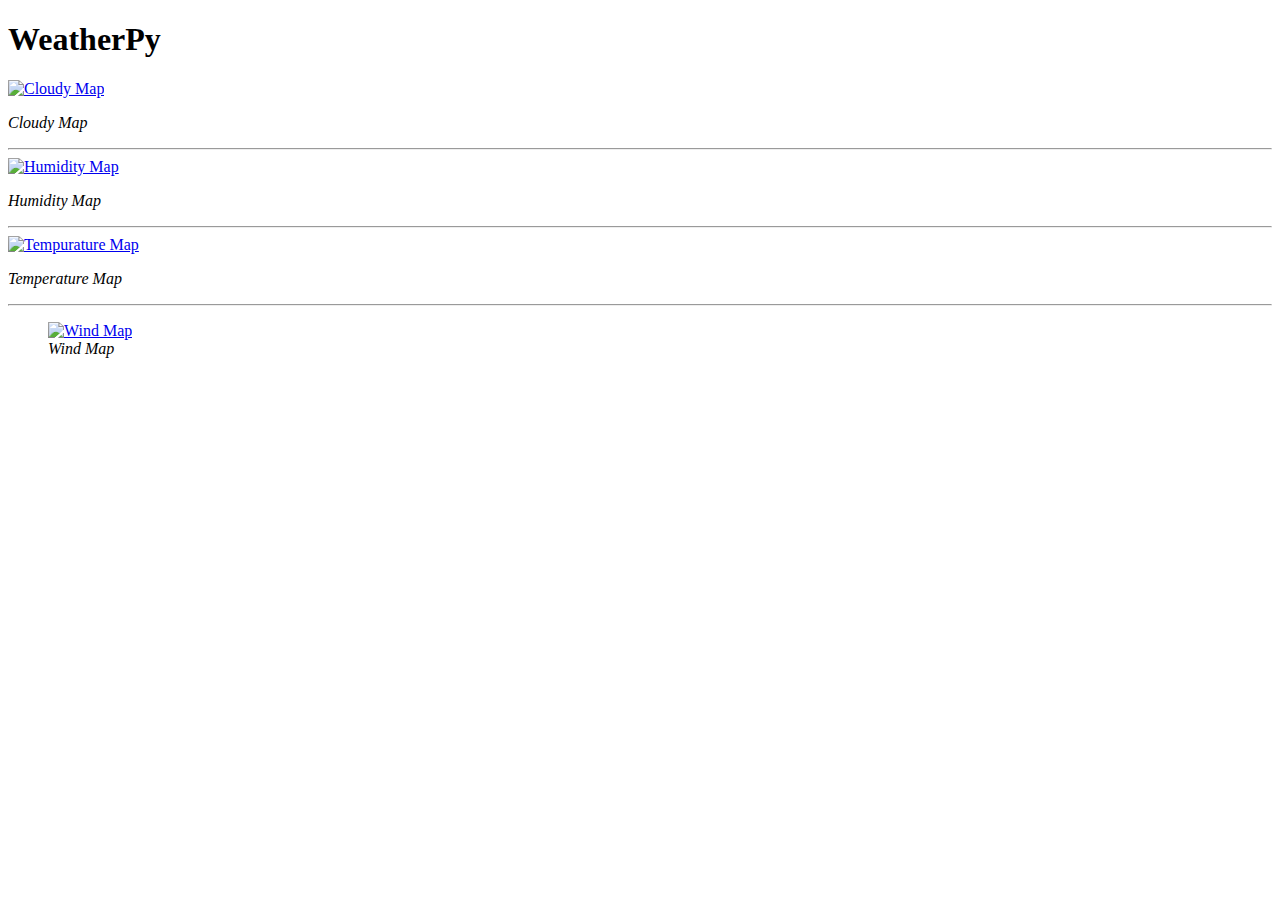
==== index.html @ cb486c6c "adding file" ====
<!DOCTYPE html>
<html lang="en">

<head>
  <meta charset="UTF-8">
  <title>WeatherPy</title>
</head>

<body>
  <section>
    <h1>WeatherPy</h1>
    <article>
    <a target="_blank" href="assets/images/cloudymap.png">
      <img src="assets/images/cloudymap.png" alt="Cloudy Map">
    </a>
    <p><em>Cloudy Map</em></p>
    </article>
    <hr>
    <article>
    <a target="_blank" href="assets/images/humiditymap.png">
    <img src="assets/images/humiditymap.png" alt="Humidity Map">
    </a>
    <p><em>Humidity Map</em></p>
    </article>
    <hr>
    <article>
      <a href="assets/images/temperaturemap.png">
      <img target="_blank" src="assets/images/temperaturemap.png" alt="Tempurature Map">
      </a>
      <p><em>Temperature Map</em></p>
    </article>
    <hr>
    <!-- an example using figure/ficaption -->
    <figure>
      <a target="_blank" href="assets/images/windmap.png">
      <img src="assets/images/windmap.png" alt="Wind Map">
      </a>
      <figcaption><em>Wind Map</em></figcaption>
    </figure>
  </section>
</body>

</html>
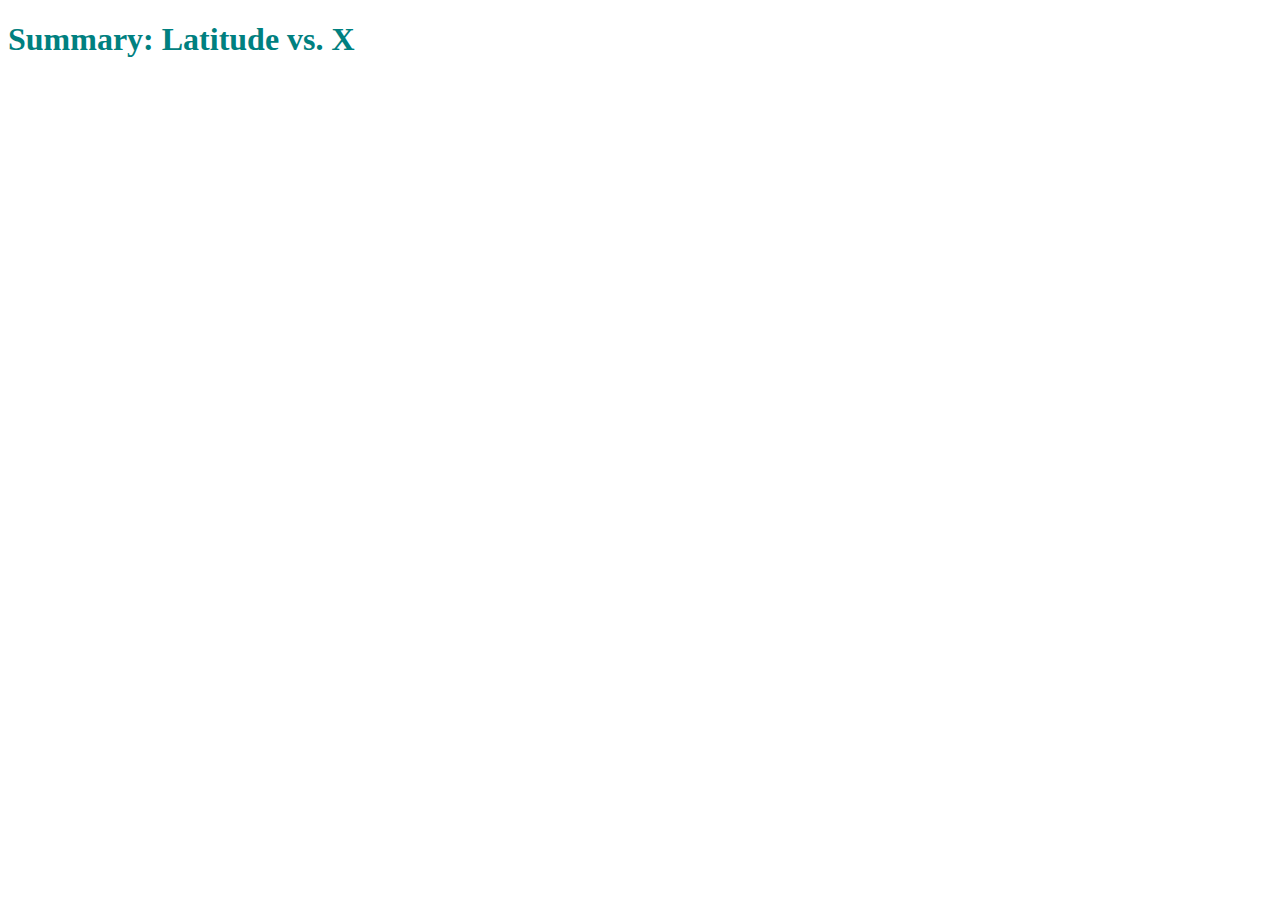
==== commit 662b21f4: "adding css" ====
--- a/index.html
+++ b/index.html
@@ -3,41 +3,17 @@
 
 <head>
   <meta charset="UTF-8">
-  <title>WeatherPy</title>
+  <title>Web-Design Homework M. Medina</title>
+  <link rel="stylesheet" href="styles.css">
 </head>
 
 <body>
-  <section>
-    <h1>WeatherPy</h1>
-    <article>
-    <a target="_blank" href="assets/images/cloudymap.png">
-      <img src="assets/images/cloudymap.png" alt="Cloudy Map">
-    </a>
-    <p><em>Cloudy Map</em></p>
-    </article>
-    <hr>
-    <article>
-    <a target="_blank" href="assets/images/humiditymap.png">
-    <img src="assets/images/humiditymap.png" alt="Humidity Map">
-    </a>
-    <p><em>Humidity Map</em></p>
-    </article>
-    <hr>
-    <article>
-      <a href="assets/images/temperaturemap.png">
-      <img target="_blank" src="assets/images/temperaturemap.png" alt="Tempurature Map">
-      </a>
-      <p><em>Temperature Map</em></p>
-    </article>
-    <hr>
-    <!-- an example using figure/ficaption -->
-    <figure>
-      <a target="_blank" href="assets/images/windmap.png">
-      <img src="assets/images/windmap.png" alt="Wind Map">
-      </a>
-      <figcaption><em>Wind Map</em></figcaption>
-    </figure>
-  </section>
+    <div class="Summary">
+        <h1>Summary: Latitude vs. X</h1>
+    </div>
+    
+
+    
 </body>
 
 </html>
--- a/styles.css
+++ b/styles.css
@@ -0,0 +1,5 @@
+.Summary {
+    color:teal;
+    font-weight: 700;
+
+}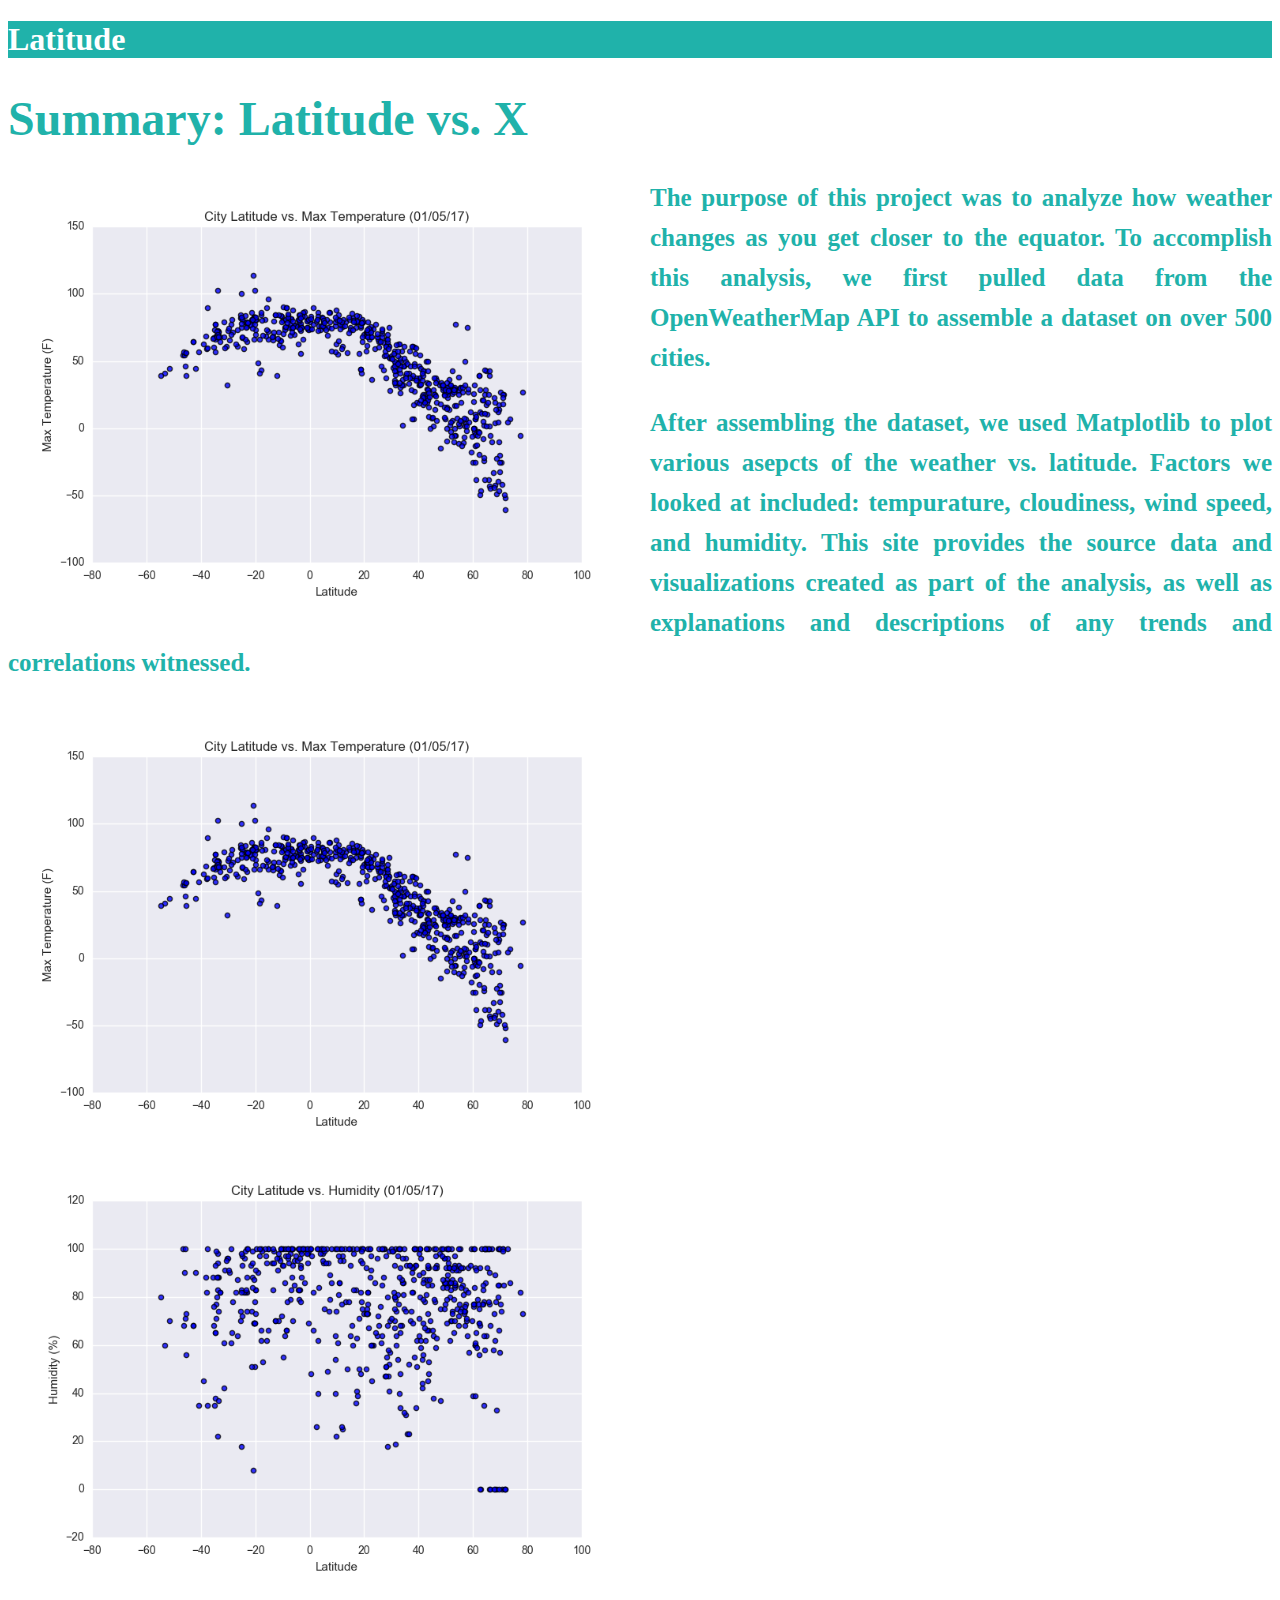
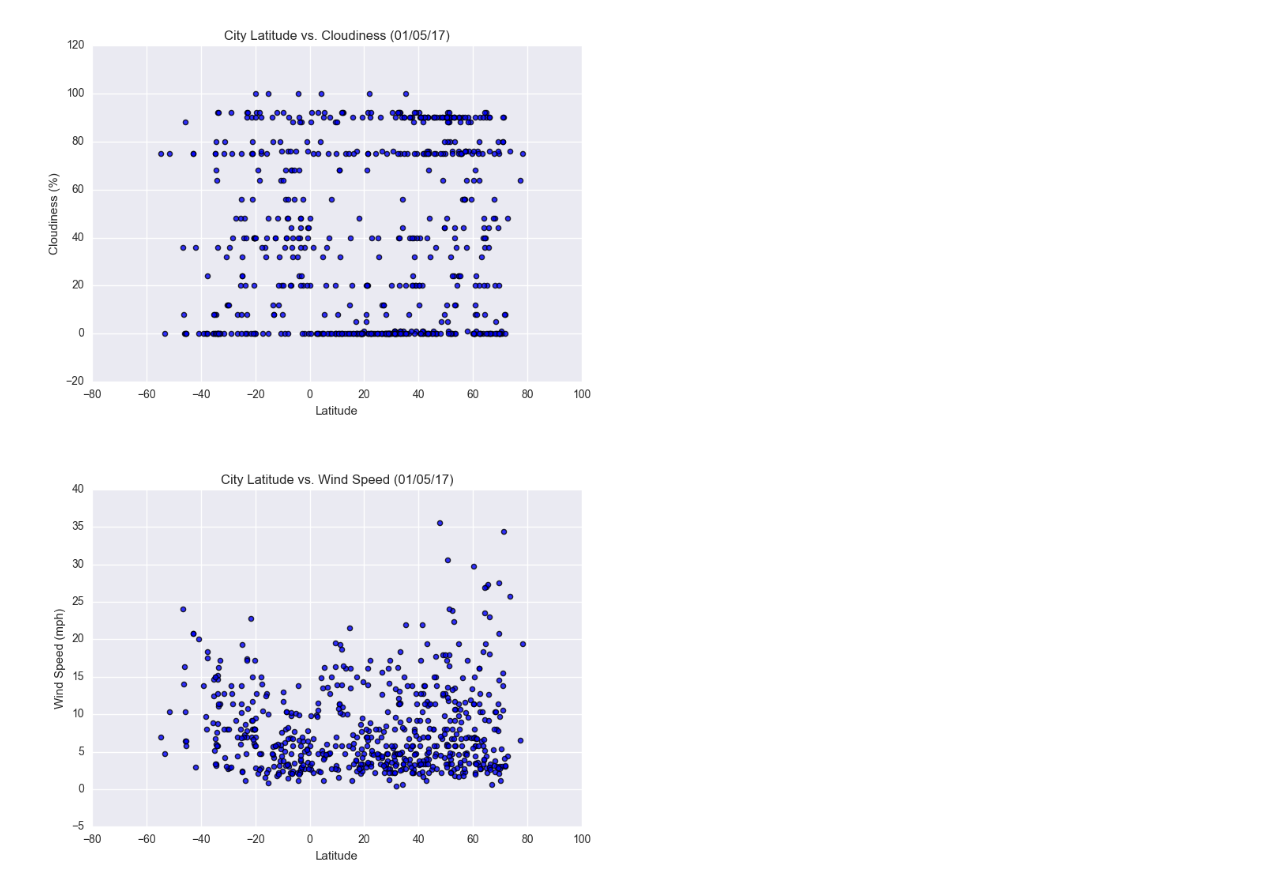
==== commit cfcbb80a: "adding files" ====
--- a/index.html
+++ b/index.html
@@ -7,11 +7,41 @@
   <link rel="stylesheet" href="styles.css">
 </head>
 
+<!-- content - Padding - Border - Margin -->
+
 <body>
+
+  <header>
+    <h1>Latitude</h1>
+  </header>
+
     <div class="Summary">
         <h1>Summary: Latitude vs. X</h1>
+        <div>
+
+        <img src="images/Fig1.png">
+
+        </div>
+        <p>The purpose of this project was to analyze how weather changes as
+          you get closer to the equator. To accomplish this analysis, we first
+          pulled data from the OpenWeatherMap API to assemble a dataset on
+          over 500 cities.</p>
+
+        <p>After assembling the dataset, we used Matplotlib to plot various
+          asepcts of the weather vs. latitude. Factors we looked at included:
+          tempurature, cloudiness, wind speed, and humidity. This site provides the source data and
+          visualizations created as part of the analysis, as well as explanations and descriptions of any trends
+          and correlations witnessed.</p>
     </div>
-    
+
+    <a href = "visual1.html">
+      <img src="images/Fig1.png">
+      <img src="images/Fig2.png">
+      <img src="images/Fig3.png">
+      <img src="images/Fig4.png">
+    </a>
+
+
 
     
 </body>
--- a/styles.css
+++ b/styles.css
@@ -1,5 +1,44 @@
 .Summary {
-    color:teal;
+    color: lightseagreen;
+    font-size: 24px;
+    font-weight: bold;
+    text-align:left;
+}
+
+header {
+    background:lightseagreen;
+    color: white;
+  }
+img { 
+    float: left;  
+    margin: 5px;
+    width: 50%;
+    height: auto;
+} 
+p { 
+    text-align: justify; 
+    font-size: 25px;
+    line-height: 1.6;
+} 
+
+
+
+.Visual {
+    color:lightseagreen;
+    font-weight: 700;
+
+}
+
+
+.Comparison {
+    color:lightseagreen;
+    font-weight: 700;
+
+}
+
+
+.Data {
+    color:lightseagreen;
     font-weight: 700;
 
 }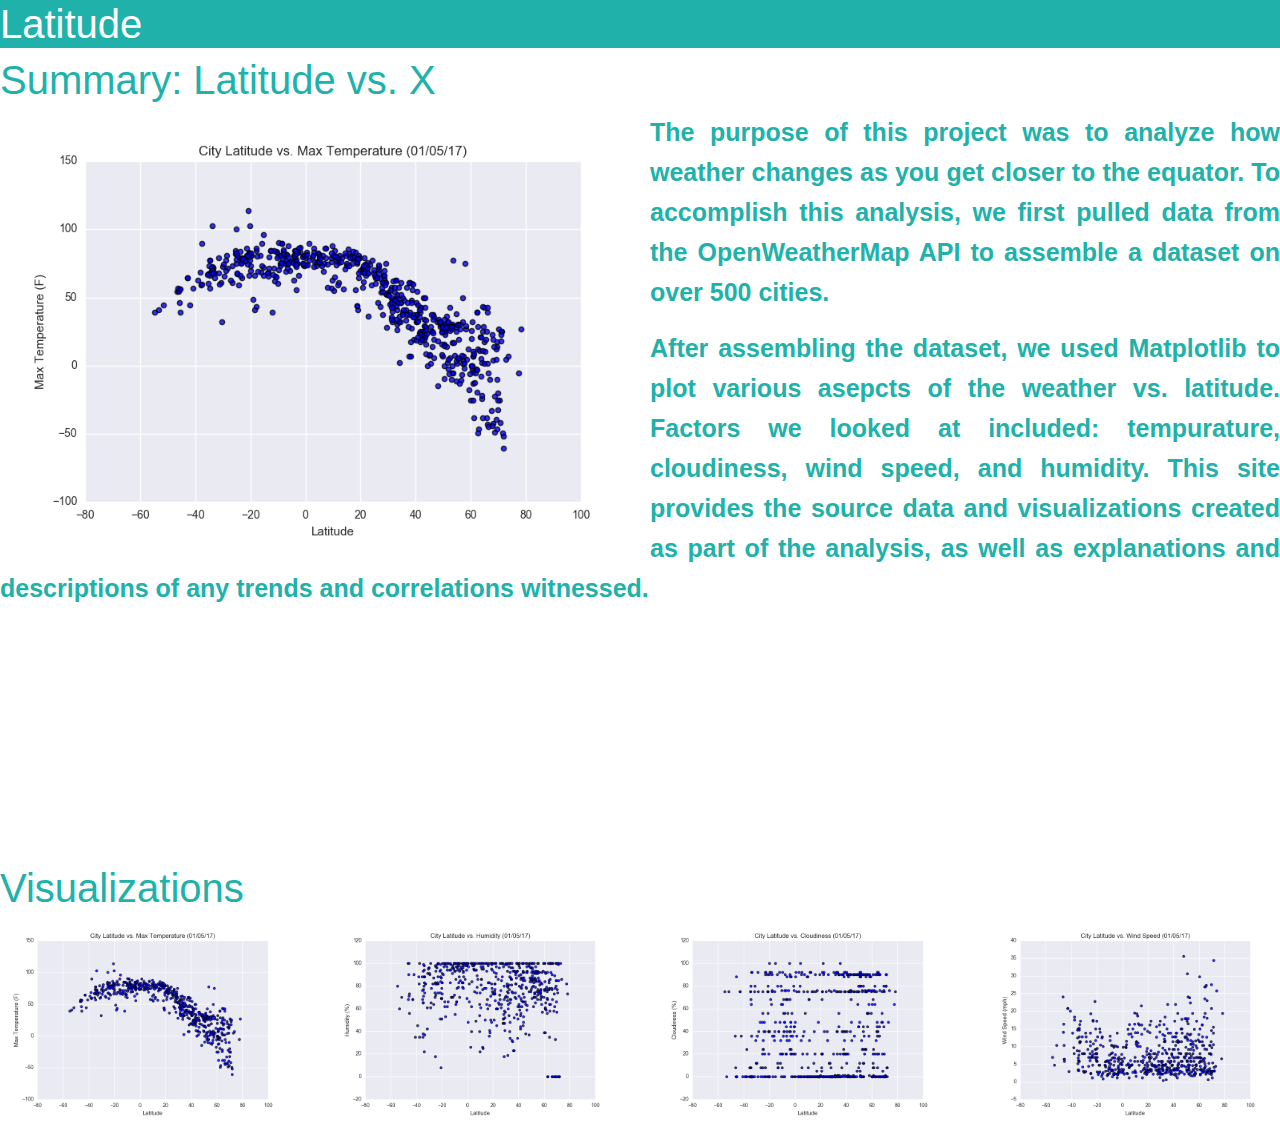
==== commit 032d11b4: "updating html" ====
--- a/index.html
+++ b/index.html
@@ -4,6 +4,7 @@
 <head>
   <meta charset="UTF-8">
   <title>Web-Design Homework M. Medina</title>
+  <link rel="stylesheet" href="https://stackpath.bootstrapcdn.com/bootstrap/4.3.1/css/bootstrap.min.css" integrity="sha384-ggOyR0iXCbMQv3Xipma34MD+dH/1fQ784/j6cY/iJTQUOhcWr7x9JvoRxT2MZw1T" crossorigin="anonymous">
   <link rel="stylesheet" href="styles.css">
 </head>
 
@@ -15,11 +16,11 @@
     <h1>Latitude</h1>
   </header>
 
-    <div class="Summary">
+    <div class="LandingPage">
         <h1>Summary: Latitude vs. X</h1>
         <div>
 
-        <img src="images/Fig1.png">
+        <img class = "LandingPageImage" src= "images/Fig1.png">
 
         </div>
         <p>The purpose of this project was to analyze how weather changes as
@@ -34,14 +35,30 @@
           and correlations witnessed.</p>
     </div>
 
-    <a href = "visual1.html">
-      <img src="images/Fig1.png">
-      <img src="images/Fig2.png">
-      <img src="images/Fig3.png">
-      <img src="images/Fig4.png">
-    </a>
+<div class="VisPage">
+    <div class="LandingPage">
+      <h1>Visualizations</h1>
+      <div>
 
-
+    <div class="row">
+      <div class="col">
+        <a href="maxtemp.html">
+        <img src="images/Fig1.png" alt="Lat v Temp" style="width:100%"></a>
+      </div>
+      <div class="col">
+        <a href="humidity.html">
+        <img src="images/Fig2.png" alt="Lat v Humidity" style="width:100%"></a>
+      </div>
+      <div class="col">
+        <a href="cloudiness.html">
+        <img src="images/Fig3.png" alt="Lat v Cloudiness" style="width:100%"></a>
+      </div>
+      <div class="col">
+        <a href="windspeed.html">
+        <img src="images/Fig4.png" alt="Lat v Wind Speed" style="width:100%"></a>
+      </div>
+    </div>
+      </div>
 
     
 </body>
--- a/styles.css
+++ b/styles.css
@@ -1,15 +1,19 @@
-.Summary {
+.LandingPage {
     color: lightseagreen;
     font-size: 24px;
     font-weight: bold;
     text-align:left;
+}
+.VisPage{
+    margin-top: 20%;
+
 }
 
 header {
     background:lightseagreen;
     color: white;
   }
-img { 
+.LandingPageImage { 
     float: left;  
     margin: 5px;
     width: 50%;
@@ -30,7 +34,7 @@
 }
 
 
-.Comparison {
+.Comparisons {
     color:lightseagreen;
     font-weight: 700;
 
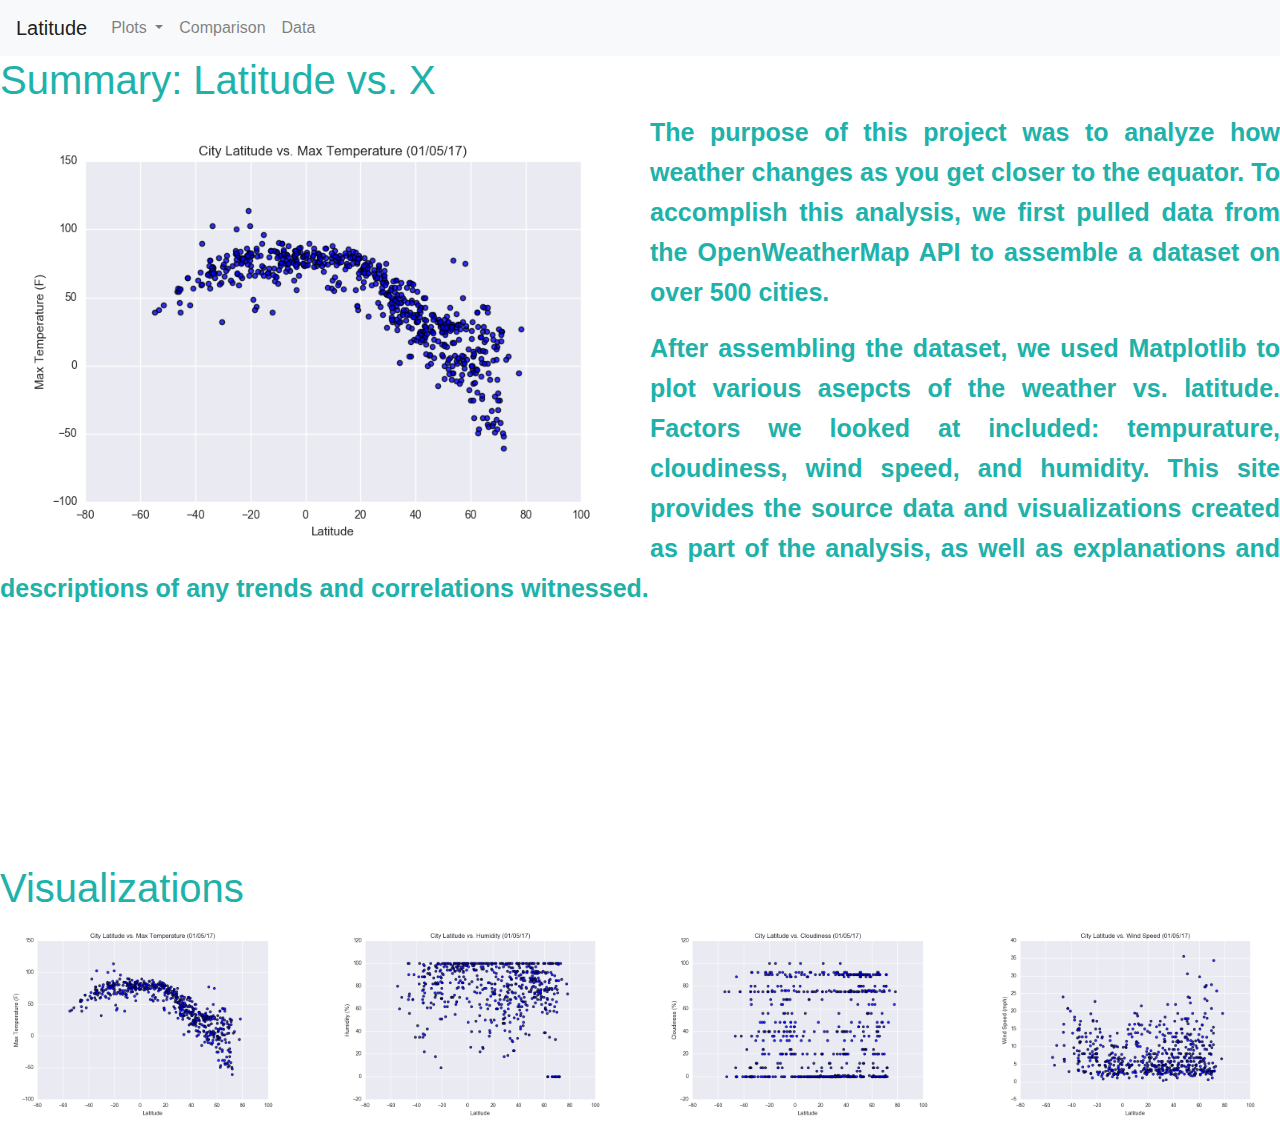
==== commit 14b4fb07: "update index" ====
--- a/index.html
+++ b/index.html
@@ -5,22 +5,62 @@
   <meta charset="UTF-8">
   <title>Web-Design Homework M. Medina</title>
   <link rel="stylesheet" href="https://stackpath.bootstrapcdn.com/bootstrap/4.3.1/css/bootstrap.min.css" integrity="sha384-ggOyR0iXCbMQv3Xipma34MD+dH/1fQ784/j6cY/iJTQUOhcWr7x9JvoRxT2MZw1T" crossorigin="anonymous">
+  <script src="https://stackpath.bootstrapcdn.com/bootstrap/4.3.1/js/bootstrap.min.js" integrity="sha384-JjSmVgyd0p3pXB1rRibZUAYoIIy6OrQ6VrjIEaFf/nJGzIxFDsf4x0xIM+B07jRM" crossorigin="anonymous"></script>
+  <script src="https://code.jquery.com/jquery-3.3.1.slim.min.js" integrity="sha384-q8i/X+965DzO0rT7abK41JStQIAqVgRVzpbzo5smXKp4YfRvH+8abtTE1Pi6jizo" crossorigin="anonymous"></script>
+  <script src="https://cdnjs.cloudflare.com/ajax/libs/popper.js/1.14.7/umd/popper.min.js" integrity="sha384-UO2eT0CpHqdSJQ6hJty5KVphtPhzWj9WO1clHTMGa3JDZwrnQq4sF86dIHNDz0W1" crossorigin="anonymous"></script>
+  <script src="https://ajax.googleapis.com/ajax/libs/jquery/3.3.1/jquery.min.js"></script>
   <link rel="stylesheet" href="styles.css">
 </head>
 
 <!-- content - Padding - Border - Margin -->
 
 <body>
+  <link rel="stylesheet" href="https://stackpath.bootstrapcdn.com/bootstrap/4.3.1/css/bootstrap.min.css" integrity="sha384-ggOyR0iXCbMQv3Xipma34MD+dH/1fQ784/j6cY/iJTQUOhcWr7x9JvoRxT2MZw1T" crossorigin="anonymous">
+  <script src="https://stackpath.bootstrapcdn.com/bootstrap/4.3.1/js/bootstrap.min.js" integrity="sha384-JjSmVgyd0p3pXB1rRibZUAYoIIy6OrQ6VrjIEaFf/nJGzIxFDsf4x0xIM+B07jRM" crossorigin="anonymous"></script>
+  <script src="https://code.jquery.com/jquery-3.3.1.slim.min.js" integrity="sha384-q8i/X+965DzO0rT7abK41JStQIAqVgRVzpbzo5smXKp4YfRvH+8abtTE1Pi6jizo" crossorigin="anonymous"></script>
+  <script src="https://cdnjs.cloudflare.com/ajax/libs/popper.js/1.14.7/umd/popper.min.js" integrity="sha384-UO2eT0CpHqdSJQ6hJty5KVphtPhzWj9WO1clHTMGa3JDZwrnQq4sF86dIHNDz0W1" crossorigin="anonymous"></script>
+  <script src="https://ajax.googleapis.com/ajax/libs/jquery/3.3.1/jquery.min.js"></script>
+  <link rel="stylesheet" href="styles.css">
 
-  <header>
+  <nav class="navbar navbar-expand-lg navbar-light bg-light">
+    <a class="navbar-brand" href="index.html">Latitude</a>
+    <button class="navbar-toggler" type="button" data-toggle="collapse" data-target="#navbarSupportedContent" aria-controls="navbarSupportedContent" aria-expanded="false" aria-label="Toggle navigation">
+        <span class="navbar-toggler-icon"></span>
+    </button>
+    
+    <div class="collapse navbar-collapse" id="navbarSupportedContent">
+        <ul class="navbar-nav mr-auto">
+        <li class="nav-item dropdown">
+
+          <a class="nav-link dropdown-toggle" href="#" id="navbarDropdown" role="button" data-toggle="dropdown" aria-haspopup="true" aria-expanded="false">
+            Plots
+            </a>
+            <div class="dropdown-menu" aria-labelledby="navbarDropdown">
+            <a class="dropdown-item" href="maxtemp.html">Max Temperature</a>
+            <a class="dropdown-item" href="humidity.html">Humidity</a>            
+            <a class="dropdown-item" href="cloudiness.html">Cloudiness</a>
+            <a class="dropdown-item" href="windspeed.html">Wind Speed</a>
+            </div>
+
+        <li class="nav-item">
+            <a class="nav-link" href="comparisons.html">Comparison</a>
+        </li>
+        <li class="nav-item">
+            <a class="nav-link" href="data.html">Data</a>
+        </li>
+        </ul>
+    </div>
+</nav>
+
+  <!-- <header>
     <h1>Latitude</h1>
-  </header>
+  </header> -->
 
     <div class="LandingPage">
         <h1>Summary: Latitude vs. X</h1>
         <div>
 
-        <img class = "LandingPageImage" src= "images/Fig1.png">
+        <img class = "LandingPageImage" src= "Resources/Fig1.png">
 
         </div>
         <p>The purpose of this project was to analyze how weather changes as
@@ -43,19 +83,19 @@
     <div class="row">
       <div class="col">
         <a href="maxtemp.html">
-        <img src="images/Fig1.png" alt="Lat v Temp" style="width:100%"></a>
+        <img src="Resources/Fig1.png" alt="Lat v Max Temp" style="width:100%"></a>
       </div>
       <div class="col">
         <a href="humidity.html">
-        <img src="images/Fig2.png" alt="Lat v Humidity" style="width:100%"></a>
+        <img src="Resources/Fig2.png" alt="Lat v Humidity" style="width:100%"></a>
       </div>
       <div class="col">
         <a href="cloudiness.html">
-        <img src="images/Fig3.png" alt="Lat v Cloudiness" style="width:100%"></a>
+        <img src="Resources/Fig3.png" alt="Lat v Cloudiness" style="width:100%"></a>
       </div>
       <div class="col">
         <a href="windspeed.html">
-        <img src="images/Fig4.png" alt="Lat v Wind Speed" style="width:100%"></a>
+        <img src="Resources/Fig4.png" alt="Lat v Wind Speed" style="width:100%"></a>
       </div>
     </div>
       </div>
--- a/styles.css
+++ b/styles.css
@@ -8,7 +8,11 @@
     margin-top: 20%;
 
 }
-
+.Subtitle{
+    background-color: midnightblue;
+    font-size: 24px;
+    font-weight: bold;
+}
 header {
     background:lightseagreen;
     color: white;
--- a/styles.css
+++ b/styles.css
@@ -8,7 +8,11 @@
     margin-top: 20%;
 
 }
-
+.Subtitle{
+    background-color: midnightblue;
+    font-size: 24px;
+    font-weight: bold;
+}
 header {
     background:lightseagreen;
     color: white;
